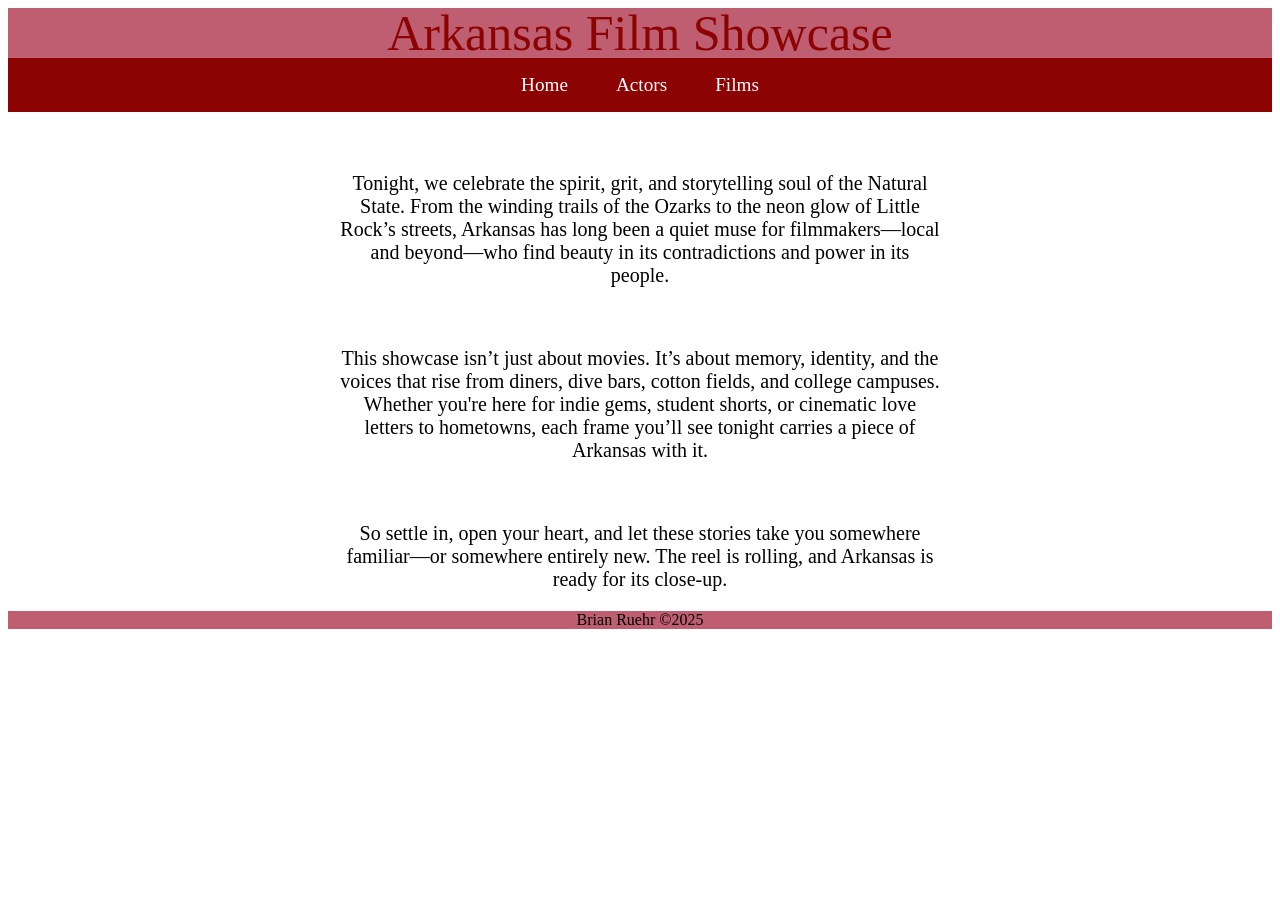
==== index.html @ 7582e43e "update" ====
<!DOCTYPE html>
<html lang="en">
<head>
  <meta charset="UTF-8">
  <meta name="viewport" content="width=device-width, initial-scale=1.0">
  <link rel="stylesheet" href="styles.css">

  <title>Document</title>
</head>
<header>Arkansas Film Showcase</header>
<nav>
  <ul class="navbar">
    <li><a href="index.html">Home</a></li>
    <li><a href="actors.html">Actors</a></li>
    <li><a href="films.html">Films</a></li>
  </ul></nav>
<body>
<p>Tonight, we celebrate the spirit, grit, and storytelling soul of the Natural State. From the winding trails of the Ozarks to the neon glow of Little Rock’s streets, Arkansas has long been a quiet muse for filmmakers—local and beyond—who find beauty in its contradictions and power in its people.</p>
<p>This showcase isn’t just about movies. It’s about memory, identity, and the voices that rise from diners, dive bars, cotton fields, and college campuses. Whether you're here for indie gems, student shorts, or cinematic love letters to hometowns, each frame you’ll see tonight carries a piece of Arkansas with it.</p>
<p>So settle in, open your heart, and let these stories take you somewhere familiar—or somewhere entirely new. The reel is rolling, and Arkansas is ready for its close-up.</p>
</body>
<footer>
  Brian Ruehr &copy;2025
</footer>
</html>
---- styles.css ----
/* #BF5E70 #8C0303 */ 
header {
    background-color:#BF5E70 ;
    color: #8C0303;
    height: 50px;
    line-height: 50px;
    text-align: center;
    font-size: 50px;
}

footer {
    background-color: #BF5E70;
    text-align: center;
}

p {
  width: 600px; /* or any value you want */
  margin: 0 auto; /* centers it horizontally */
  text-align: center;
  font-size: 20px;
  margin-bottom: 1em; /* adds space after the paragraph */
  margin-top: 3em;

}

.navbar {
  list-style: none;
  display: flex;
  justify-content: center;
  background-color: #8C0303;
  padding: 1em;
  margin: 0;
}

.navbar li {
  margin: 0 1.5em;
}

.navbar a {
  color: #fff;
  text-decoration: none;
  font-size: 1.2rem;
  transition: color 0.3s ease;
}

.navbar a:hover {
  color: #f0c040; /* golden highlight for Arkansas flair */
}
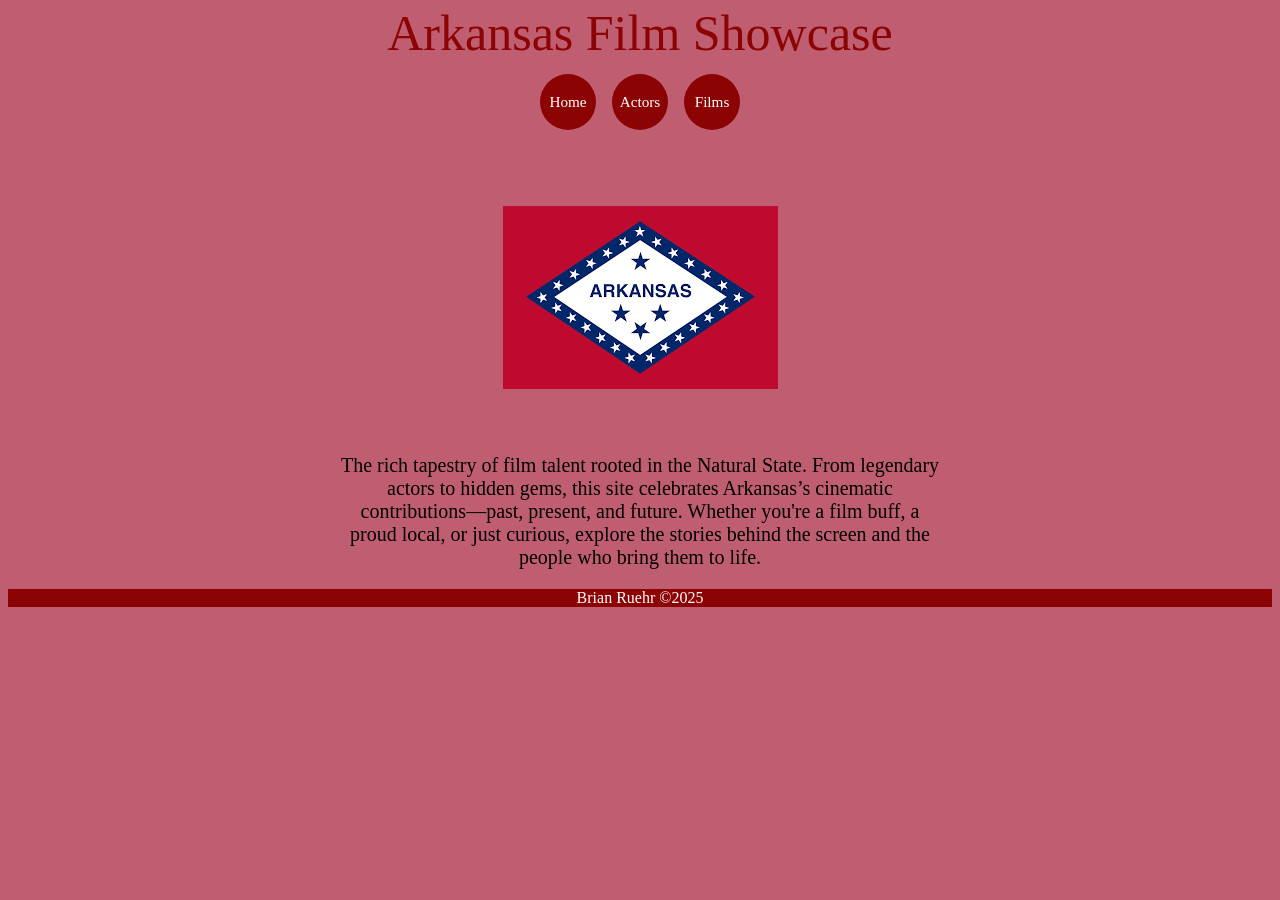
==== commit 4475c88f: "update" ====
--- a/index.html
+++ b/index.html
@@ -15,9 +15,8 @@
     <li><a href="films.html">Films</a></li>
   </ul></nav>
 <body>
-<p>Tonight, we celebrate the spirit, grit, and storytelling soul of the Natural State. From the winding trails of the Ozarks to the neon glow of Little Rock’s streets, Arkansas has long been a quiet muse for filmmakers—local and beyond—who find beauty in its contradictions and power in its people.</p>
-<p>This showcase isn’t just about movies. It’s about memory, identity, and the voices that rise from diners, dive bars, cotton fields, and college campuses. Whether you're here for indie gems, student shorts, or cinematic love letters to hometowns, each frame you’ll see tonight carries a piece of Arkansas with it.</p>
-<p>So settle in, open your heart, and let these stories take you somewhere familiar—or somewhere entirely new. The reel is rolling, and Arkansas is ready for its close-up.</p>
+  <p><img src="resources/ARflag.png"></p>
+  <p> The rich tapestry of film talent rooted in the Natural State. From legendary actors to hidden gems, this site celebrates Arkansas’s cinematic contributions—past, present, and future. Whether you're a film buff, a proud local, or just curious, explore the stories behind the screen and the people who bring them to life.</p>
 </body>
 <footer>
   Brian Ruehr &copy;2025
--- a/styles.css
+++ b/styles.css
@@ -9,8 +9,9 @@
 }
 
 footer {
-    background-color: #BF5E70;
+    background-color: #8C0303;
     text-align: center;
+    color: white;
 }
 
 p {
@@ -27,23 +28,44 @@
   list-style: none;
   display: flex;
   justify-content: center;
-  background-color: #8C0303;
+  gap: 1rem;            /* space between circles */
   padding: 1em;
   margin: 0;
+  background: none;     /* no full-width bar */
 }
 
-.navbar li {
-  margin: 0 1.5em;
-}
+.navbar li { margin: 0; }
 
 .navbar a {
+  display: inline-flex;         /* center content easily */
+  justify-content: center;
+  align-items: center;
+  width: 56px;                  /* equal width/height = circle */
+  height: 56px;
+  border-radius: 50%;
+  background-color: #8C0303;    /* filled circle */
   color: #fff;
   text-decoration: none;
-  font-size: 1.2rem;
-  transition: color 0.3s ease;
+  font-size: 0.95rem;           /* adjust for your content */
+  transition: background-color 0.2s ease, color 0.2s ease, transform 0.15s ease;
 }
 
 .navbar a:hover {
-  color: #f0c040; /* golden highlight for Arkansas flair */
+  background-color: #A20404;
+  color: #f0c040;
+  transform: translateY(-1px);
 }
 
+.navbar a:focus {
+  outline: 2px solid gray;   /* keyboard-visible focus */
+  outline-offset: 3px;
+}
+
+
+h3 {
+  text-align: center;
+}
+
+body {
+  background-color: #BF5E70;
+}
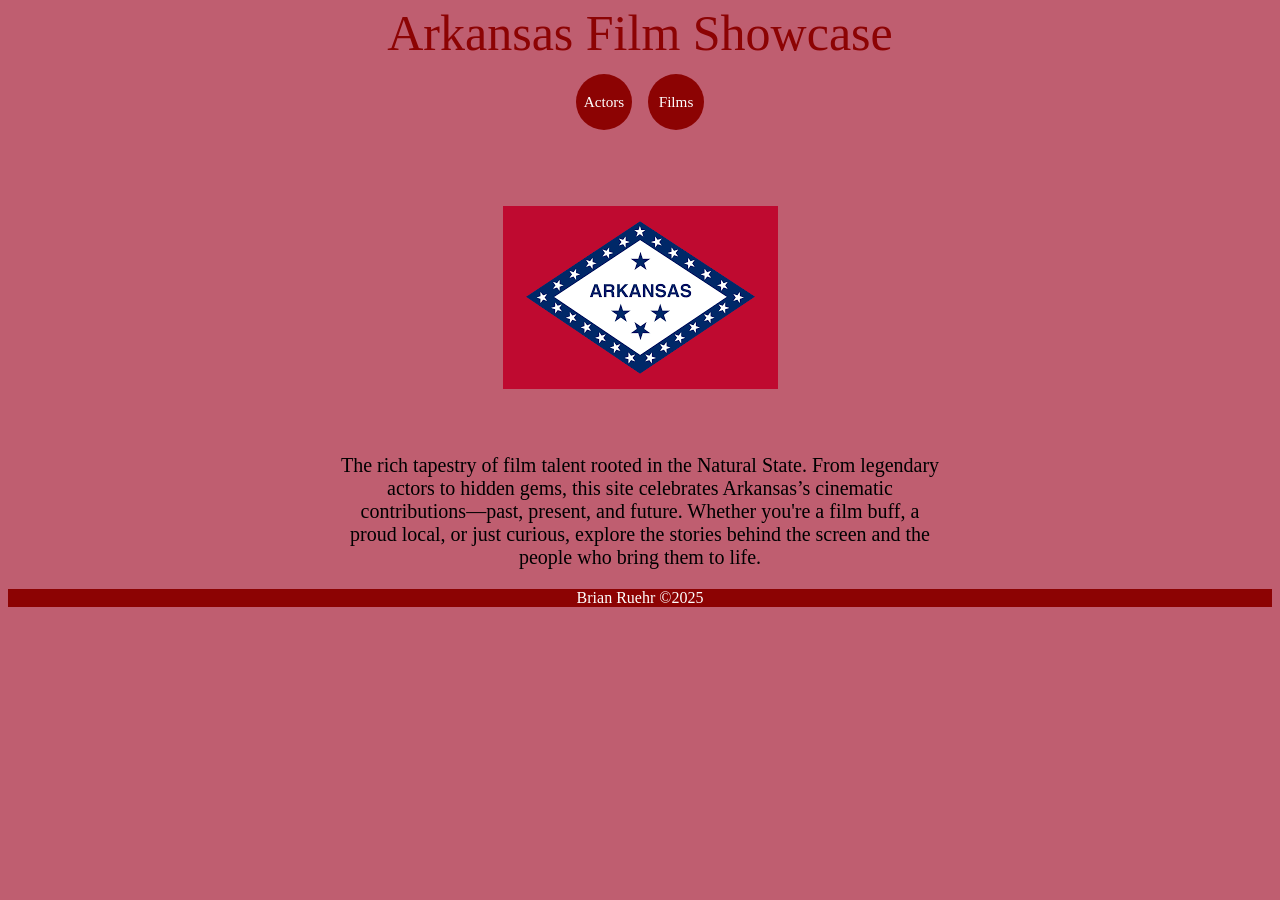
==== commit dd79a085: "update" ====
--- a/index.html
+++ b/index.html
@@ -10,9 +10,9 @@
 <header>Arkansas Film Showcase</header>
 <nav>
   <ul class="navbar">
-    <li><a href="index.html">Home</a></li>
+    <!--<li><a href="index.html">Home</a></li>-->
     <li><a href="actors.html">Actors</a></li>
-    <li><a href="films.html">Films</a></li>
+    <li><a href="movies.html">Films</a></li>
   </ul></nav>
 <body>
   <p><img src="resources/ARflag.png"></p>
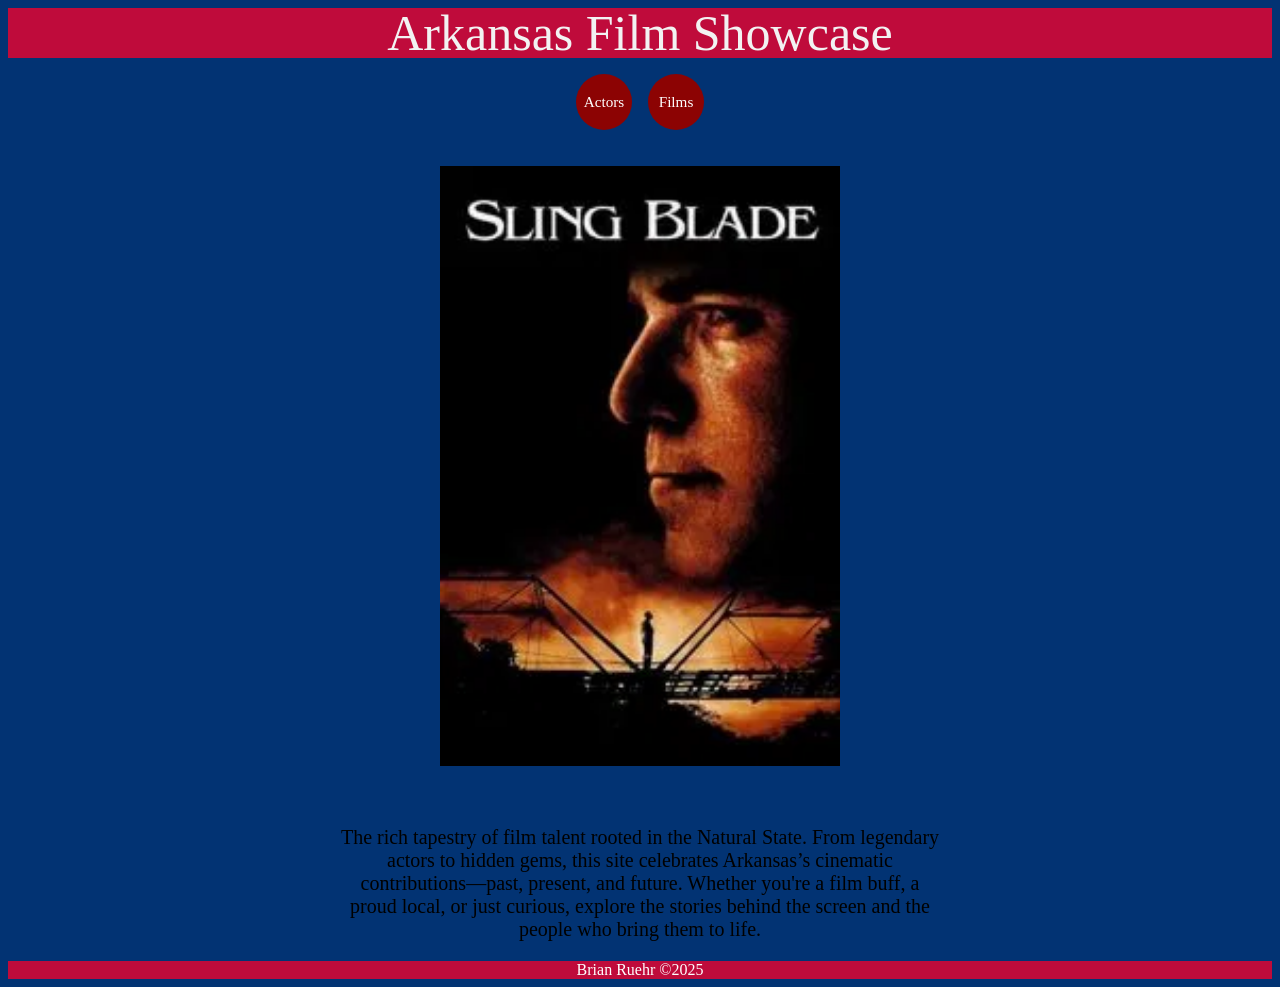
==== commit c58912e3: "update" ====
--- a/index.html
+++ b/index.html
@@ -15,7 +15,14 @@
     <li><a href="movies.html">Films</a></li>
   </ul></nav>
 <body>
-  <p><img src="resources/ARflag.png"></p>
+  <div class="slideshow-container">
+  <img class="slide" src="resources/slingbladepic.webp" alt="Sling Blade Poster">
+  <img class="slide" src="resources/mud.webp" alt="Mud Poster">
+  <img class="slide" src="resources/ARflag.png" alt="AR Flag">
+  <img class="slide" src="resources/Billy Bob Thornton.webp" alt="Billy Bob Thornton">
+ <script src="script.js"></script>
+</div>
+
   <p> The rich tapestry of film talent rooted in the Natural State. From legendary actors to hidden gems, this site celebrates Arkansas’s cinematic contributions—past, present, and future. Whether you're a film buff, a proud local, or just curious, explore the stories behind the screen and the people who bring them to life.</p>
 </body>
 <footer>
--- a/styles.css
+++ b/styles.css
@@ -1,7 +1,7 @@
-/* #BF5E70 #8C0303 */ 
+/* #023373 #BF0B3B */ 
 header {
-    background-color:#BF5E70 ;
-    color: #8C0303;
+    background-color:#BF0B3B ;
+    color: #F2F2F2;
     height: 50px;
     line-height: 50px;
     text-align: center;
@@ -9,7 +9,7 @@
 }
 
 footer {
-    background-color: #8C0303;
+    background-color: #BF0B3B;
     text-align: center;
     color: white;
 }
@@ -23,6 +23,8 @@
   margin-top: 3em;
 
 }
+
+
 
 .navbar {
   list-style: none;
@@ -52,7 +54,7 @@
 
 .navbar a:hover {
   background-color: #A20404;
-  color: #f0c040;
+  color: #023373;
   transform: translateY(-1px);
 }
 
@@ -61,11 +63,142 @@
   outline-offset: 3px;
 }
 
+.slideshow-container {
+  position: relative;
+  width: 400px;       /* adjust size */
+  height: 600px;      /* adjust size */
+  margin: 20px auto;  /* center on page */
+  overflow: hidden;
+}
+
+.slide {
+  position: absolute;
+  width: 100%;
+  height: 100%;
+  opacity: 0;         /* hidden by default */
+  transition: opacity 1s ease-in-out;
+}
+
+.slide.active {
+  opacity: 1;         /* show active image */
+}
+
 
 h3 {
   text-align: center;
 }
 
 body {
-  background-color: #BF5E70;
-}
+  background-color: #023373;
+}
+
+.search-container {
+  display: flex;
+  justify-content: center; /* centers horizontally */
+  margin: 20px 0;          /* adds spacing above/below */
+}
+
+.search-container input {
+  padding: 8px;
+  font-size: 1rem;
+}
+
+.search-container button {
+  padding: 8px 12px;
+  margin-left: 8px;
+  font-size: 1rem;
+  cursor: pointer;
+}
+
+.movie-list {
+  list-style-type: none;   /* remove bullets */
+  margin: 0;
+  padding: 0;
+  display: flex;           /* flexbox makes items line up horizontally */
+  gap: 20px;               /* space between posters */
+}
+
+.movie-list li img {
+  max-width: 150px;        /* optional: control poster size */
+  cursor: pointer;         /* makes it feel clickable */
+}
+
+/* Container for results */
+#movie-info, #actor-info {
+  background: #f9f9f9;       /* light background */
+  border: 1px solid #ddd;    /* subtle border */
+  border-radius: 8px;        /* rounded corners */
+  padding: 20px;
+  margin-top: 20px;
+  max-width: 800px;
+  font-family: Arial, sans-serif;
+}
+
+/* Headings */
+#movie-info h2, #actor-info h2 {
+  margin-top: 0;
+  color: #333;
+  font-size: 1.8em;
+}
+
+/* Poster / profile image */
+#movie-info img, #actor-info img {
+  float: left;
+  margin-right: 20px;
+  border-radius: 6px;
+  box-shadow: 0 4px 8px rgba(0,0,0,0.2);
+}
+
+/* Paragraphs */
+#movie-info p, #actor-info p {
+  margin: 6px 0;
+  line-height: 1.4;
+}
+
+/* Links */
+#movie-info a, #actor-info a {
+  color: #0066cc;
+  text-decoration: none;
+}
+#movie-info a:hover, #actor-info a:hover {
+  text-decoration: underline;
+}
+
+/* Cast list */
+#movie-info ul, #actor-info ul {
+  list-style-type: none;
+  padding: 0;
+  margin-top: 15px;
+}
+
+#movie-info li, #actor-info li {
+  background: #fff;
+  border: 1px solid #ddd;
+  border-radius: 6px;
+  padding: 8px 12px;
+  margin-bottom: 8px;
+  transition: background 0.2s;
+}
+
+#movie-info li:hover, #actor-info li:hover {
+  background: #f0f0f0;
+}
+
+/* Clear floats so text doesn't wrap awkwardly */
+#movie-info::after, #actor-info::after {
+  content: "";
+  display: block;
+  clear: both;
+}
+
+/* Center the results block itself */
+#movie-info, #actor-info {
+  margin: 20px auto;        /* auto left/right margins center the block */
+  max-width: 800px;         /* keep it from stretching too wide */
+  text-align: left;         /* keep text left-aligned inside */
+}
+
+#movie-info:empty, #actor-info:empty {
+  display: none;   /* hide if no content */
+}
+
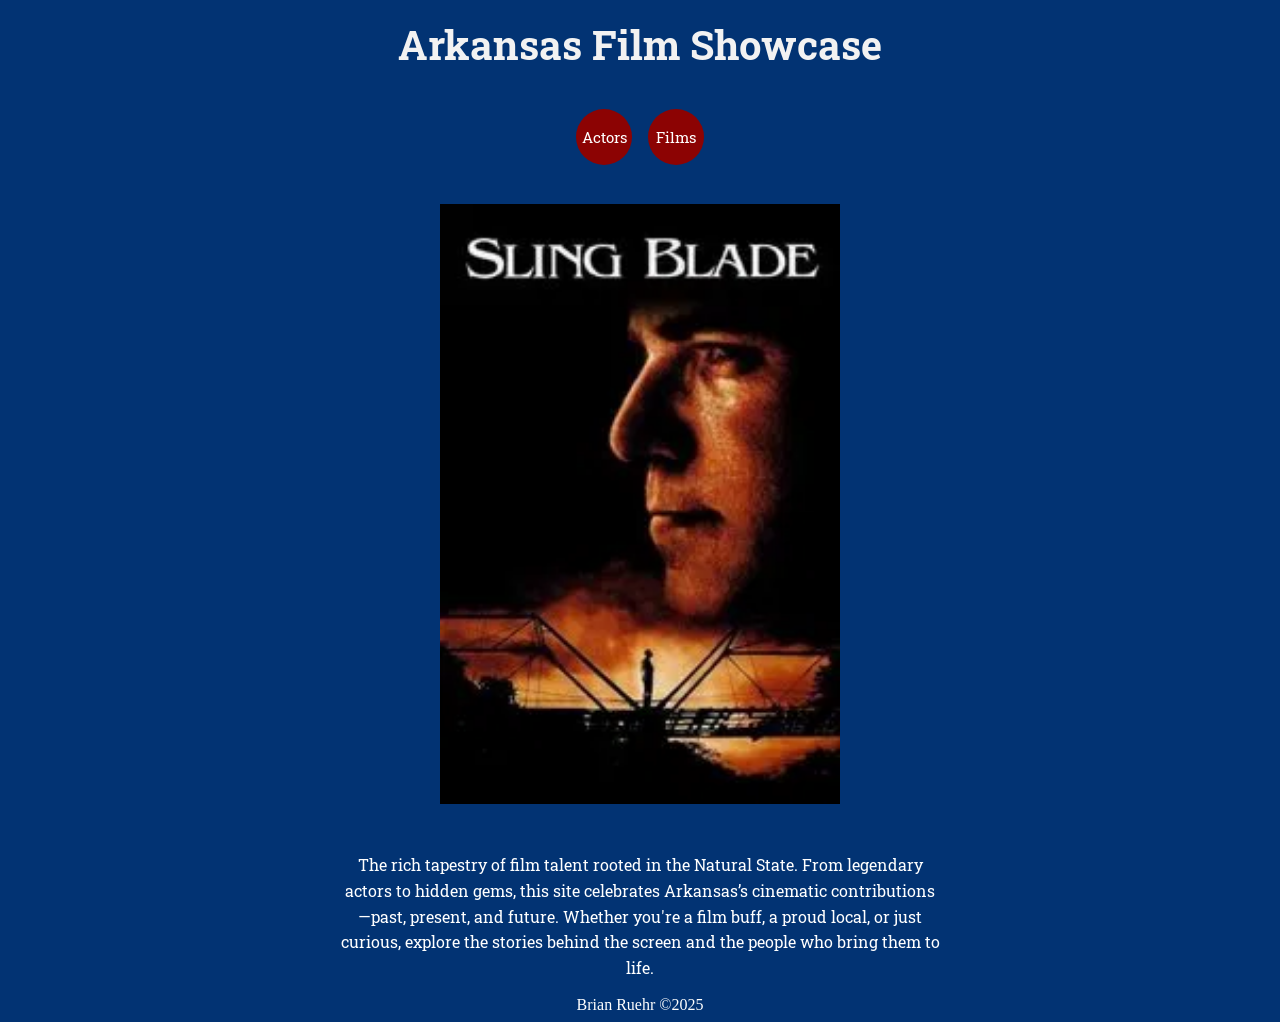
==== commit 364c2592: "update" ====
--- a/index.html
+++ b/index.html
@@ -4,8 +4,9 @@
   <meta charset="UTF-8">
   <meta name="viewport" content="width=device-width, initial-scale=1.0">
   <link rel="stylesheet" href="styles.css">
+  <link href="https://fonts.googleapis.com/css2?family=Roboto+Slab:wght@400;700&display=swap" rel="stylesheet">
 
-  <title>Document</title>
+  <title>Arkansas Film Showcse</title>
 </head>
 <header>Arkansas Film Showcase</header>
 <nav>
@@ -23,7 +24,7 @@
  <script src="script.js"></script>
 </div>
 
-  <p> The rich tapestry of film talent rooted in the Natural State. From legendary actors to hidden gems, this site celebrates Arkansas’s cinematic contributions—past, present, and future. Whether you're a film buff, a proud local, or just curious, explore the stories behind the screen and the people who bring them to life.</p>
+   <p class="intro"> The rich tapestry of film talent rooted in the Natural State. From legendary actors to hidden gems, this site celebrates Arkansas’s cinematic contributions—past, present, and future. Whether you're a film buff, a proud local, or just curious, explore the stories behind the screen and the people who bring them to life.</p>
 </body>
 <footer>
   Brian Ruehr &copy;2025
--- a/styles.css
+++ b/styles.css
@@ -1,6 +1,6 @@
 /* #023373 #BF0B3B */ 
 header {
-    background-color:#BF0B3B ;
+    
     color: #F2F2F2;
     height: 50px;
     line-height: 50px;
@@ -8,13 +8,28 @@
     font-size: 50px;
 }
 
-footer {
-    background-color: #BF0B3B;
+footer {    
     text-align: center;
     color: white;
 }
 
+
+header {
+  font-family: "Roboto Slab", serif;
+  font-weight: 700; /* bold for cinematic impact */
+  font-size: 2.5rem;
+  text-align: center;
+  margin: 20px 0;
+}
+
+nav {
+  font-family: "Roboto Slab", serif;
+  font-weight: 400; /* lighter for readability */
+  font-size: 1.2rem;
+}
+
 p {
+  
   width: 600px; /* or any value you want */
   margin: 0 auto; /* centers it horizontally */
   text-align: center;
@@ -23,6 +38,26 @@
   margin-top: 3em;
 
 }
+
+p {
+  font-family: "Roboto Slab", serif;
+  font-weight: 400;
+  font-size: 1rem;
+  line-height: 1.6;
+  color: #000000; /* white text */
+}
+
+
+
+.intro {
+   color: white;
+}
+
+
+h1{
+  color:white;
+}
+
 
 
 
@@ -111,17 +146,29 @@
 }
 
 .movie-list {
-  list-style-type: none;   /* remove bullets */
+  display: grid;
+  grid-template-columns: repeat(4, 1fr); /* 4 columns */
+  grid-template-rows: repeat(2, auto);   /* 2 rows */
+  gap: 20px;                             /* spacing between items */
+  list-style: none;
+  padding: 0;
   margin: 0;
-  padding: 0;
-  display: flex;           /* flexbox makes items line up horizontally */
-  gap: 20px;               /* space between posters */
+}
+
+.movie-list li {
+  display: flex;
+  flex-direction: column;
+  align-items: center;
 }
 
 .movie-list li img {
-  max-width: 150px;        /* optional: control poster size */
-  cursor: pointer;         /* makes it feel clickable */
-}
+  width: 150px;        /* consistent poster size */
+  height: 225px;       /* fixed height for uniformity */
+  object-fit: cover;   /* crops oversized images neatly */
+  cursor: pointer;
+  border-radius: 6px;
+}
+
 
 /* Container for results */
 #movie-info, #actor-info {
@@ -202,3 +249,51 @@
   display: none;   /* hide if no content */
 }
 
+.actor-showcase {
+  text-align: center;
+  margin: 40px 0;
+}
+
+.actor-list {
+  list-style: none;
+  display: flex;
+  flex-wrap: wrap;
+  gap: 20px;
+  padding: 0;
+}
+
+.actor-list li {
+  display: flex;          /* puts image + text in a row */
+  align-items: center;    /* vertically centers the text with the image */
+  gap: 10px;              /* space between image and name */
+}
+
+.actor-list img {
+  width: 100px;           /* adjust headshot size */
+  border-radius: 8px;
+  cursor: pointer;
+}
+
+.actor-name {
+  font-family: "Roboto Slab", serif;
+  font-weight: 700;
+  color: white;
+  margin: 0;              /* removes default paragraph spacing */
+}
+
+.popup {
+  position: absolute;
+  display: none;
+  background: #fff;
+  border: 1px solid #333;
+  border-radius: 8px;
+  padding: 16px;
+  width: 600px;       /* set a fixed width */
+  max-width: 90%;     /* allow it to expand on larger screens */
+  max-height: 80vh;   /* prevent it from overflowing vertically */
+  overflow-y: auto;   /* scroll if content is too tall */
+  box-shadow: 0 6px 12px rgba(0,0,0,0.3);
+  z-index: 2000;
+  color: black;
+}
+
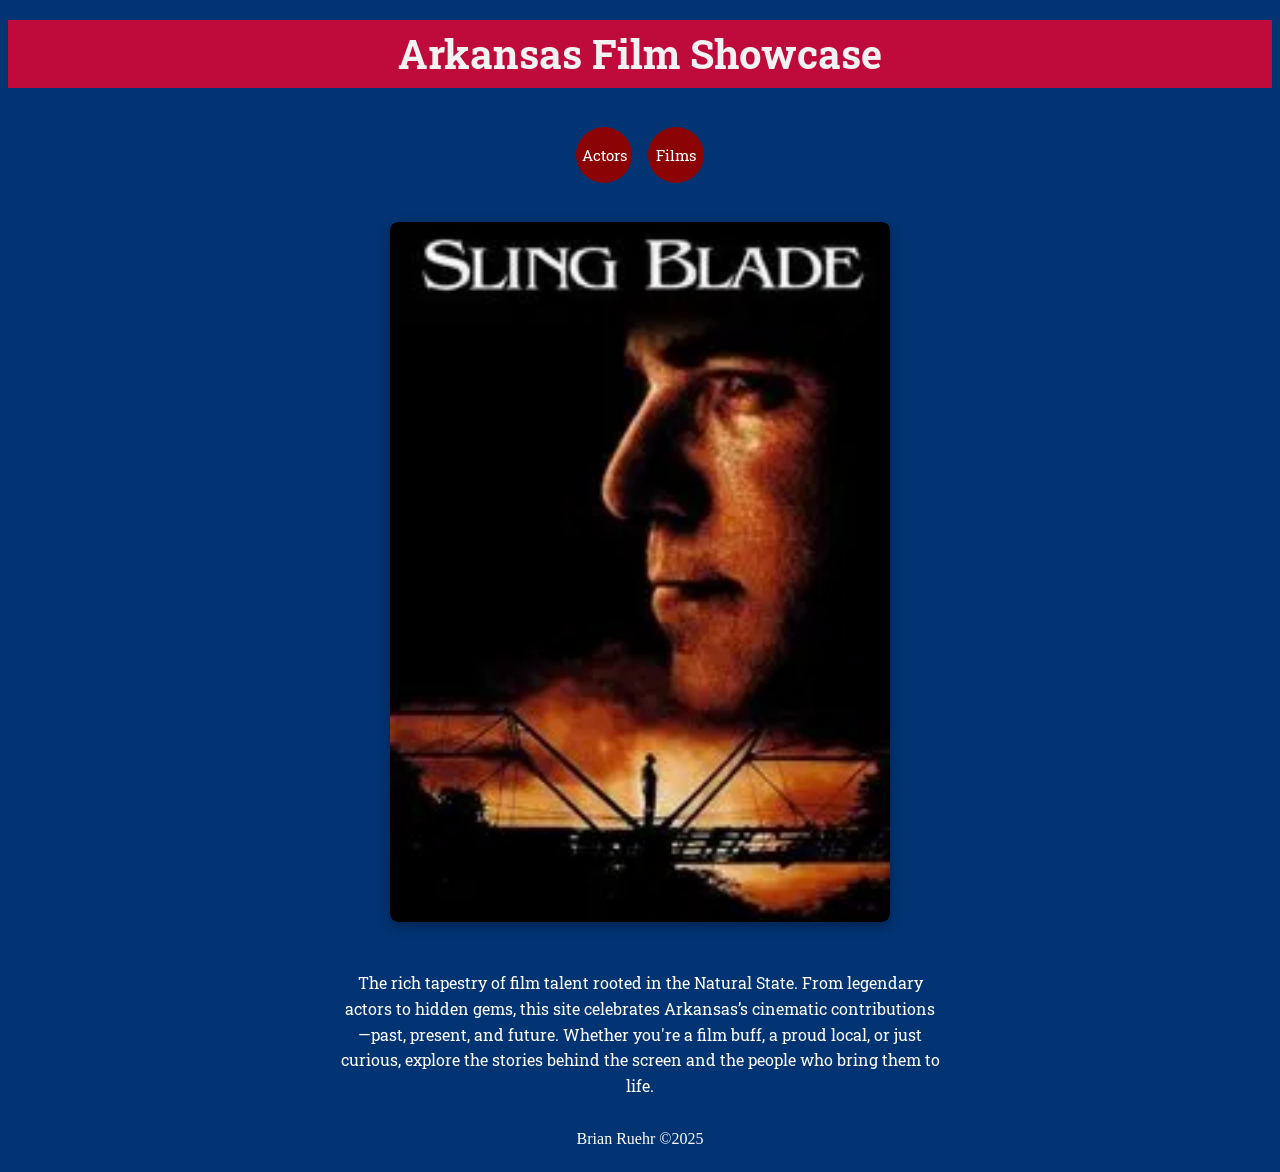
==== commit 2f8bfe67: "update" ====
--- a/index.html
+++ b/index.html
@@ -5,7 +5,7 @@
   <meta name="viewport" content="width=device-width, initial-scale=1.0">
   <link rel="stylesheet" href="styles.css">
   <link href="https://fonts.googleapis.com/css2?family=Roboto+Slab:wght@400;700&display=swap" rel="stylesheet">
-
+  <meta name="viewport" content="width=device-width, initial-scale=1.0">
   <title>Arkansas Film Showcse</title>
 </head>
 <header>Arkansas Film Showcase</header>
@@ -16,13 +16,28 @@
     <li><a href="movies.html">Films</a></li>
   </ul></nav>
 <body>
-  <div class="slideshow-container">
-  <img class="slide" src="resources/slingbladepic.webp" alt="Sling Blade Poster">
-  <img class="slide" src="resources/mud.webp" alt="Mud Poster">
-  <img class="slide" src="resources/ARflag.png" alt="AR Flag">
-  <img class="slide" src="resources/Billy Bob Thornton.webp" alt="Billy Bob Thornton">
- <script src="script.js"></script>
+<div class="slideshow-container">
+  <div class="slide active">
+    <img src="resources/slingbladepic.webp" alt="Sling Blade Poster">
+  </div>
+  <div class="slide">
+    <img src="resources/mud.webp" alt="Mud Poster">
+  </div>
+  <div class="slide">
+    <img src="resources/american made.webp" alt="American Made">
+  </div>
+  <div class="slide">
+    <img src="resources/true grit original.webp" alt="True Grit">
+  </div>
+  <div class="slide">
+    <img src="resources/brubaker.webp" alt="Brubaker">
+  </div>
+  <div class="slide">
+    <img src="resources/walk the line.webp" alt="Walk the Line">
+  </div>
 </div>
+
+<script src="script.js"></script>
 
    <p class="intro"> The rich tapestry of film talent rooted in the Natural State. From legendary actors to hidden gems, this site celebrates Arkansas’s cinematic contributions—past, present, and future. Whether you're a film buff, a proud local, or just curious, explore the stories behind the screen and the people who bring them to life.</p>
 </body>
--- a/styles.css
+++ b/styles.css
@@ -1,89 +1,73 @@
-/* #023373 #BF0B3B */ 
+/* Base colors: #023373 #BF0B3B */
 header {
-    
-    color: #F2F2F2;
-    height: 50px;
-    line-height: 50px;
-    text-align: center;
-    font-size: 50px;
-}
-
-footer {    
-    text-align: center;
-    color: white;
-}
-
-
-header {
+  background-color: #BF0B3B;
+  color: #F2F2F2;
+  line-height: 1.2;
+  text-align: center;
   font-family: "Roboto Slab", serif;
-  font-weight: 700; /* bold for cinematic impact */
+  font-weight: 700;
   font-size: 2.5rem;
-  text-align: center;
   margin: 20px 0;
+  padding: 10px;
+}
+
+footer {
+  text-align: center;
+  color: white;
+  padding: 1em;
 }
 
 nav {
   font-family: "Roboto Slab", serif;
-  font-weight: 400; /* lighter for readability */
+  font-weight: 400;
   font-size: 1.2rem;
 }
 
 p {
-  
-  width: 600px; /* or any value you want */
-  margin: 0 auto; /* centers it horizontally */
-  text-align: center;
-  font-size: 20px;
-  margin-bottom: 1em; /* adds space after the paragraph */
-  margin-top: 3em;
-
-}
-
-p {
+  max-width: 600px;       /* flexible instead of fixed */
+  margin: 0 auto;
+  text-align: center;
   font-family: "Roboto Slab", serif;
   font-weight: 400;
   font-size: 1rem;
   line-height: 1.6;
-  color: #000000; /* white text */
-}
-
-
-
-.intro {
-   color: white;
-}
-
-
-h1{
-  color:white;
-}
-
-
-
-
+  color: #000000;
+  margin-bottom: 1em;
+  margin-top: 3em;
+}
+
+.click {
+  color: white;
+}
+
+.intro,
+h1 {
+  color: white;
+}
+
+/* Navbar */
 .navbar {
   list-style: none;
   display: flex;
   justify-content: center;
-  gap: 1rem;            /* space between circles */
+  flex-wrap: wrap;        /* allow wrapping on small screens */
+  gap: 1rem;
   padding: 1em;
   margin: 0;
-  background: none;     /* no full-width bar */
-}
-
-.navbar li { margin: 0; }
+  background: none;
+}
 
 .navbar a {
-  display: inline-flex;         /* center content easily */
+  display: inline-flex;
   justify-content: center;
   align-items: center;
-  width: 56px;                  /* equal width/height = circle */
+  width: 56px;
   height: 56px;
   border-radius: 50%;
-  background-color: #8C0303;    /* filled circle */
+  background-color: #8C0303;
   color: #fff;
   text-decoration: none;
-  font-size: 0.95rem;           /* adjust for your content */
+  font-size: 0.95rem;
   transition: background-color 0.2s ease, color 0.2s ease, transform 0.15s ease;
 }
 
@@ -94,29 +78,45 @@
 }
 
 .navbar a:focus {
-  outline: 2px solid gray;   /* keyboard-visible focus */
+  outline: 2px solid gray;
   outline-offset: 3px;
 }
 
+/* Slideshow */
 .slideshow-container {
   position: relative;
-  width: 400px;       /* adjust size */
-  height: 600px;      /* adjust size */
-  margin: 20px auto;  /* center on page */
+  width: 100%;
+  max-width: 500px;   /* cap width */
+  height: 700px;      /* consistent height */
+  margin: 20px auto;
   overflow: hidden;
+  border-radius: 8px;
+  box-shadow: 0 4px 12px rgba(0,0,0,0.3);
 }
 
 .slide {
   position: absolute;
+  top: 0;
+  left: 0;
   width: 100%;
   height: 100%;
-  opacity: 0;         /* hidden by default */
+  opacity: 0;
   transition: opacity 1s ease-in-out;
 }
 
+.slide img {
+  width: 100%;
+  height: 100%;
+  object-fit: cover;   /* crop instead of stretch */
+  border-radius: 8px;
+}
+
 .slide.active {
-  opacity: 1;         /* show active image */
-}
+  opacity: 1;
+  z-index: 1;
+}
+
+
 
 
 h3 {
@@ -127,29 +127,26 @@
   background-color: #023373;
 }
 
+/* Search */
 .search-container {
   display: flex;
-  justify-content: center; /* centers horizontally */
-  margin: 20px 0;          /* adds spacing above/below */
-}
-
-.search-container input {
+  justify-content: center;
+  flex-wrap: wrap;        /* stack input + button on mobile */
+  margin: 20px 0;
+}
+
+.search-container input,
+.search-container button {
   padding: 8px;
   font-size: 1rem;
-}
-
-.search-container button {
-  padding: 8px 12px;
-  margin-left: 8px;
-  font-size: 1rem;
-  cursor: pointer;
-}
-
+  margin: 4px;
+}
+
+/* Movie grid */
 .movie-list {
   display: grid;
-  grid-template-columns: repeat(4, 1fr); /* 4 columns */
-  grid-template-rows: repeat(2, auto);   /* 2 rows */
-  gap: 20px;                             /* spacing between items */
+  grid-template-columns: repeat(auto-fit, minmax(150px, 1fr)); /* responsive grid */
+  gap: 20px;
   list-style: none;
   padding: 0;
   margin: 0;
@@ -162,47 +159,46 @@
 }
 
 .movie-list li img {
-  width: 150px;        /* consistent poster size */
-  height: 225px;       /* fixed height for uniformity */
-  object-fit: cover;   /* crops oversized images neatly */
+  width: 100%;
+  max-width: 150px;
+  height: auto;
+  object-fit: cover;
   cursor: pointer;
   border-radius: 6px;
 }
 
-
-/* Container for results */
+/* Results container */
 #movie-info, #actor-info {
-  background: #f9f9f9;       /* light background */
-  border: 1px solid #ddd;    /* subtle border */
-  border-radius: 8px;        /* rounded corners */
+  background: #f9f9f9;
+  border: 1px solid #ddd;
+  border-radius: 8px;
   padding: 20px;
-  margin-top: 20px;
+  margin: 20px auto;
   max-width: 800px;
   font-family: Arial, sans-serif;
-}
-
-/* Headings */
+  text-align: left;
+}
+
 #movie-info h2, #actor-info h2 {
   margin-top: 0;
   color: #333;
   font-size: 1.8em;
 }
 
-/* Poster / profile image */
 #movie-info img, #actor-info img {
   float: left;
   margin-right: 20px;
   border-radius: 6px;
   box-shadow: 0 4px 8px rgba(0,0,0,0.2);
-}
-
-/* Paragraphs */
+  max-width: 100%;
+  height: auto;
+}
+
 #movie-info p, #actor-info p {
   margin: 6px 0;
   line-height: 1.4;
 }
 
-/* Links */
 #movie-info a, #actor-info a {
   color: #0066cc;
   text-decoration: none;
@@ -211,7 +207,6 @@
   text-decoration: underline;
 }
 
-/* Cast list */
 #movie-info ul, #actor-info ul {
   list-style-type: none;
   padding: 0;
@@ -231,24 +226,17 @@
   background: #f0f0f0;
 }
 
-/* Clear floats so text doesn't wrap awkwardly */
 #movie-info::after, #actor-info::after {
   content: "";
   display: block;
   clear: both;
 }
 
-/* Center the results block itself */
-#movie-info, #actor-info {
-  margin: 20px auto;        /* auto left/right margins center the block */
-  max-width: 800px;         /* keep it from stretching too wide */
-  text-align: left;         /* keep text left-aligned inside */
-}
-
 #movie-info:empty, #actor-info:empty {
-  display: none;   /* hide if no content */
-}
-
+  display: none;
+}
+
+/* Actor showcase */
 .actor-showcase {
   text-align: center;
   margin: 40px 0;
@@ -260,16 +248,18 @@
   flex-wrap: wrap;
   gap: 20px;
   padding: 0;
+  justify-content: center;
 }
 
 .actor-list li {
-  display: flex;          /* puts image + text in a row */
-  align-items: center;    /* vertically centers the text with the image */
-  gap: 10px;              /* space between image and name */
+  display: flex;
+  flex-direction: column; /* stack on mobile */
+  align-items: center;
+  gap: 10px;
 }
 
 .actor-list img {
-  width: 100px;           /* adjust headshot size */
+  width: 100px;
   border-radius: 8px;
   cursor: pointer;
 }
@@ -278,9 +268,10 @@
   font-family: "Roboto Slab", serif;
   font-weight: 700;
   color: white;
-  margin: 0;              /* removes default paragraph spacing */
-}
-
+  margin: 0;
+}
+
+/* Popup */
 .popup {
   position: absolute;
   display: none;
@@ -288,12 +279,57 @@
   border: 1px solid #333;
   border-radius: 8px;
   padding: 16px;
-  width: 600px;       /* set a fixed width */
-  max-width: 90%;     /* allow it to expand on larger screens */
-  max-height: 80vh;   /* prevent it from overflowing vertically */
-  overflow-y: auto;   /* scroll if content is too tall */
+  width: 600px;
+  max-width: 90%;
+  max-height: 80vh;
+  overflow-y: auto;
   box-shadow: 0 6px 12px rgba(0,0,0,0.3);
   z-index: 2000;
   color: black;
 }
 
+/* Responsive tweaks */
+@media (max-width: 768px) {
+  header {
+    font-size: 2rem;
+    padding: 8px;
+  }
+
+  p {
+    width: 90%;
+    font-size: 0.95rem;
+  }
+
+  #movie-info, #actor-info {
+    padding: 12px;
+    max-width: 95%;
+  }
+
+  .movie-list {
+    grid-template-columns: repeat(auto-fit, minmax(120px, 1fr));
+  }
+}
+
+@media (max-width: 480px) {
+  header {
+    font-size: 1.5rem;
+  }
+
+  .navbar {
+    gap: 0.5rem;
+  }
+
+  .navbar a {
+    width: 44px;
+    height: 44px;
+    font-size: 0.8rem;
+  }
+
+  p {
+    font-size: 0.9rem;
+  }
+
+  h2 {
+    font-size: 1.4rem;
+  }
+}
